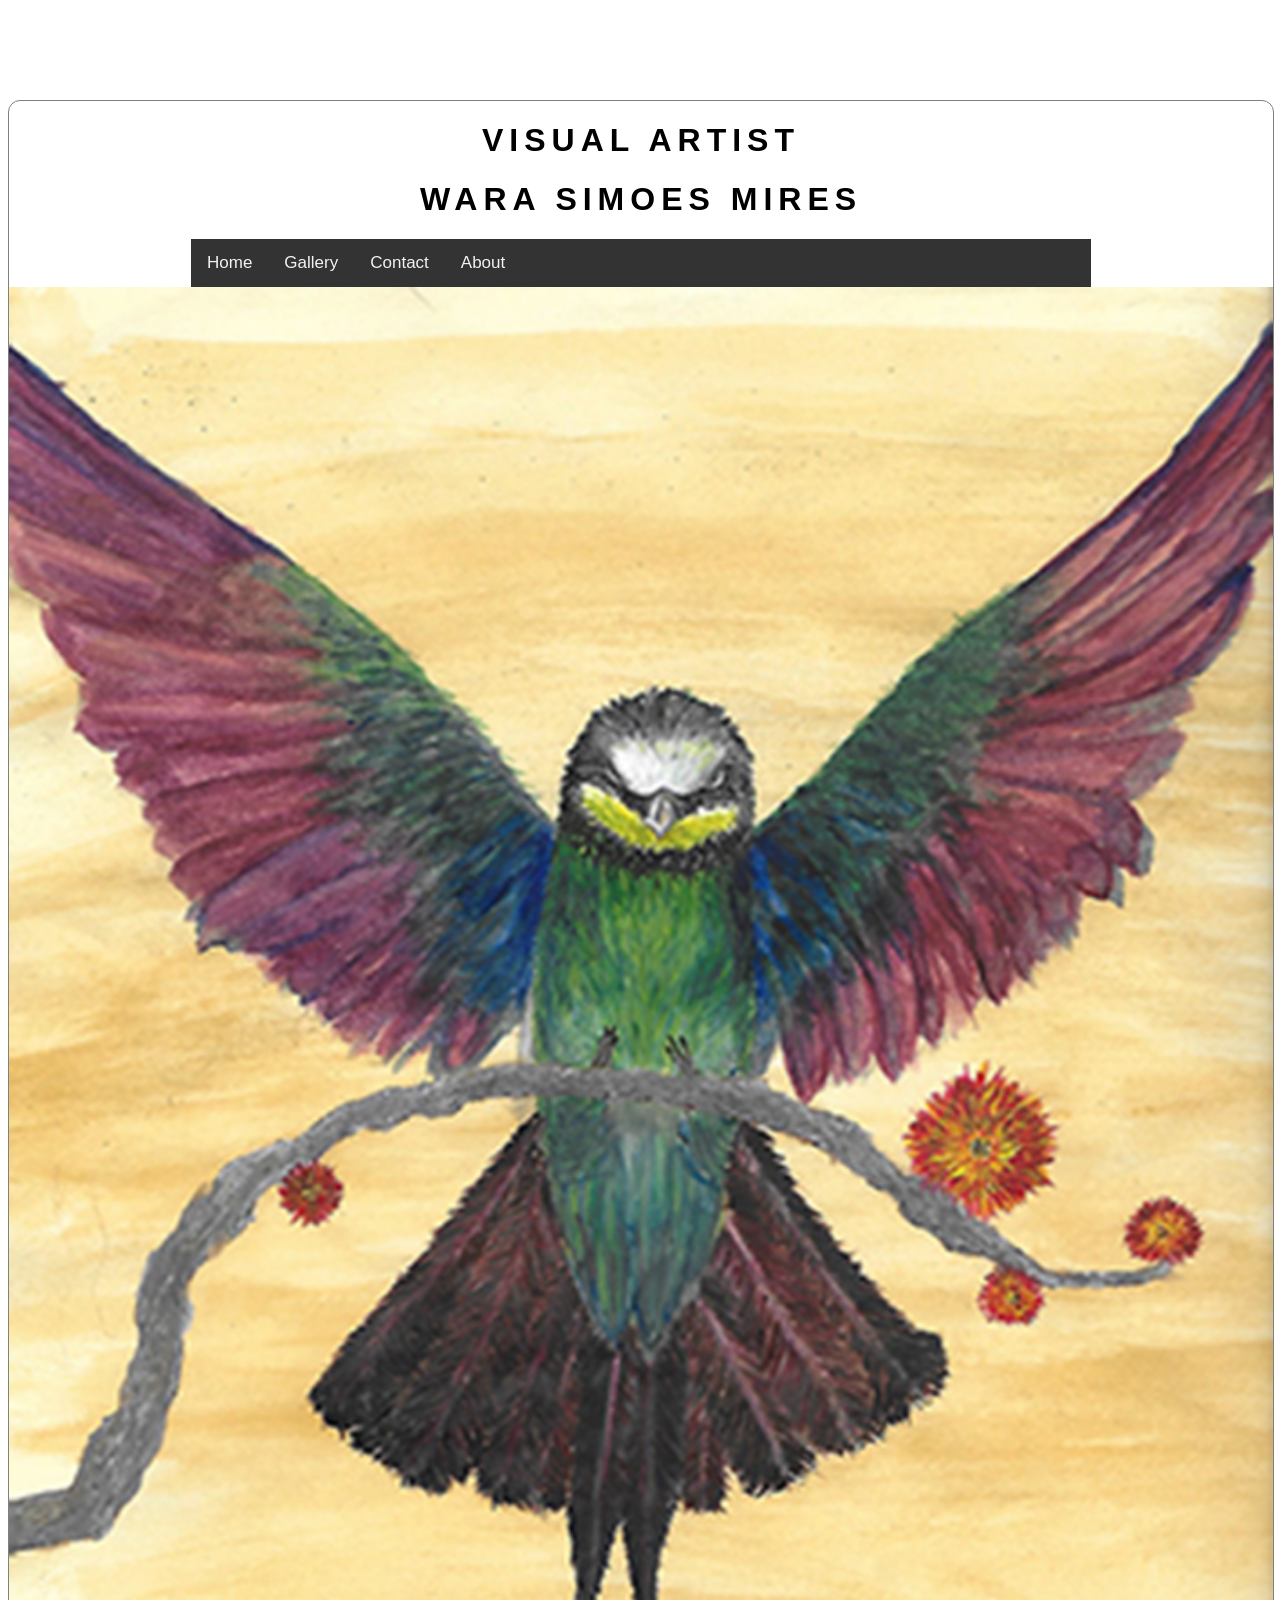
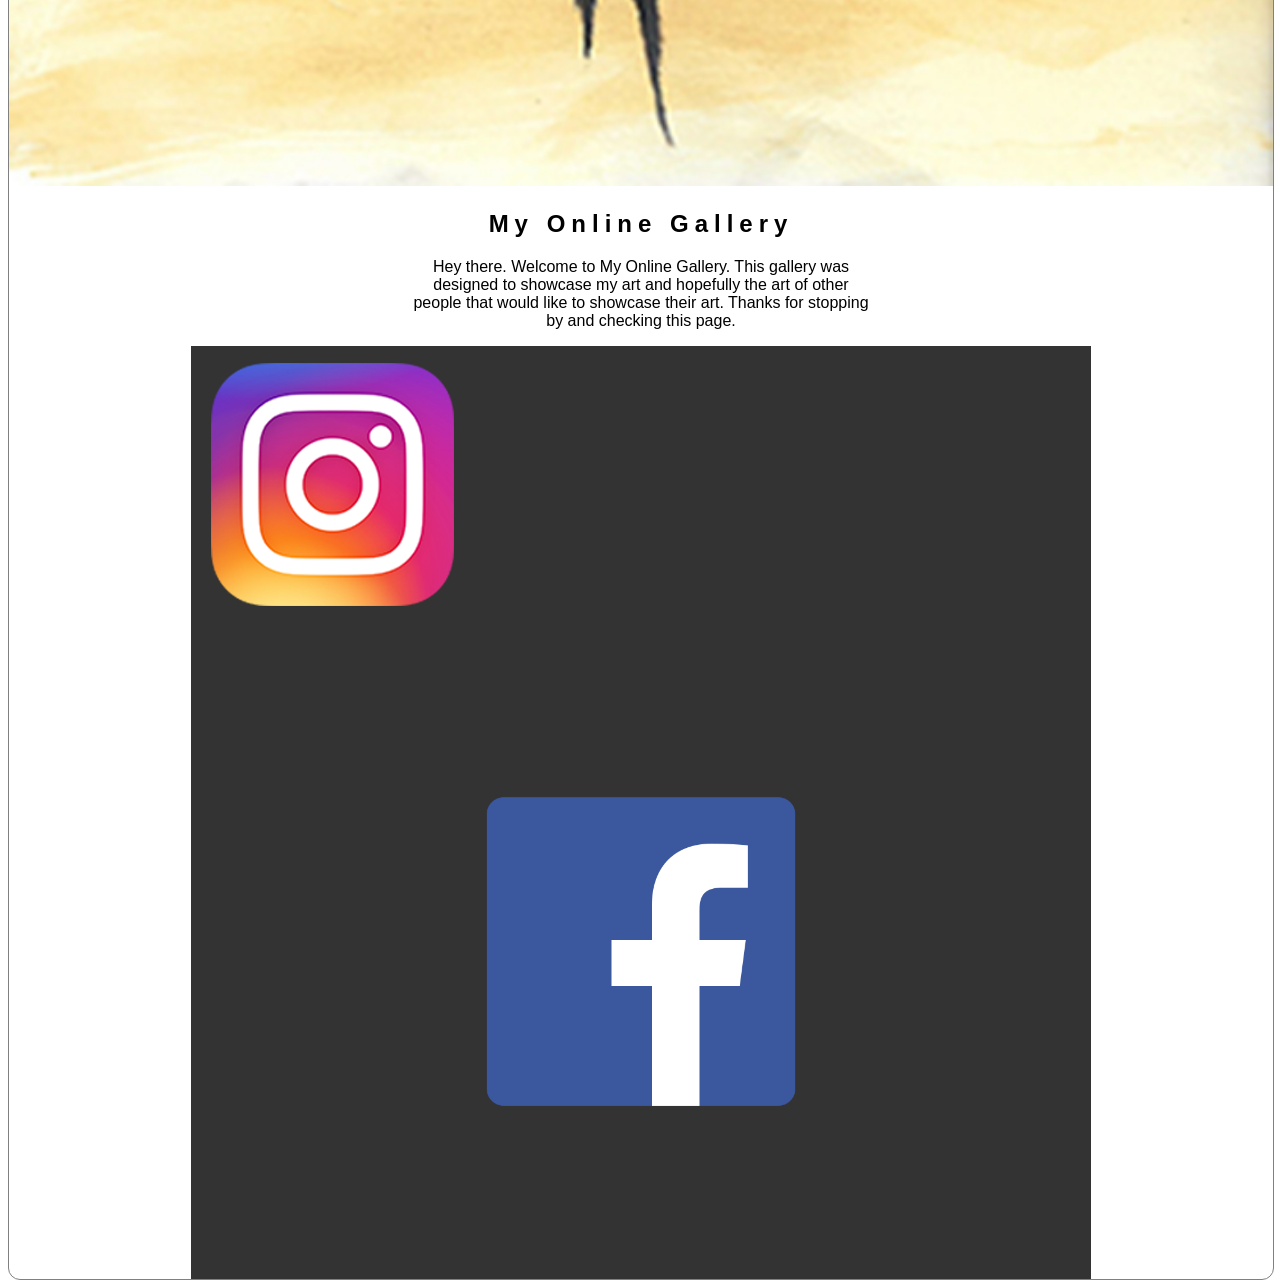
==== index.html @ 9f3450c5 "rename homepage to index" ====
<!DOCTYPE html>
<html>
<head>
  <title>Online Gallery</title>
<meta charset="UTF-8">
<meta name="viewport" content="width=device-width, initial-scale=1">
	<script src="http://code.jquery.com/jquery-3.3.1.min.js"></script>

<link rel="stylesheet" href="css/jquery.fancybox.min.css" />
<script src="js/jquery.fancybox.min.js"></script>

 
    <link rel="stylesheet" href="fancy box/css/style.css">
</head>
	<style>
body,h1 {font-family: "Raleway", Arial, sans-serif}
body{margin-top:100px}
h1 {letter-spacing: 6px}
</style>
     <body>
     
<div class="container" style="max-width:1500px" >

<header class="aling">
  <h1>VISUAL ARTIST</h1>
  <h1>WARA SIMOES MIRES</h1>

</header>

<div class="center"> 
<div class="topnav">
  <a href="homepage-index.html">Home</a>
  <a href="Galleryhtml.html">Gallery</a>
  <a href="contact.html">Contact</a>
  <a href="About.html">About</a>
</div>
	</div>  
	<div align="center"><a data-fancybox="gallery" href="fancy box/img/Scan_0004.jpg" >
             <img src='fancy box/img/Scan_0004small.jpg' alt="Bee Eater" width="25%">
        </a></div>

			  
<article class="margins" >
  <h1 class="aling">My Online Gallery</h1>
   <p class="aling">Hey there.
    Welcome to My Online Gallery. This gallery was designed to showcase my art and hopefully the art of other people that would like to showcase their art. Thanks for stopping by and checking this page.  </p>
  
</article>
<footer class="center">
<div class="topnav" >
  <a href="https://www.instagram.com/ind_art_life/">
<img src="fancy box/img/ig-logo-email.png" height="36" border="0" alt="instagram">
</a>
  	<a href="https://www.facebook.com/wara.simoes">
	<img src="fancy box/img/Facebook-logo-f.png" height="60" border="0" alt="facebook">
</a>

</div>
	</footer> 
</div>

    </body>
</html>
---- fancy box/css/style.css ----
.container{
    height:100%;
    display: block;
    margin-left: auto;
    margin-right: auto;
    width: 100%;
    border: 1px solid gray;
    border-radius: 12px;
                 }
.container{
    height:100%;
 }


.aside1{
    float: right;
    max-width: 160px;
    margin: 0;
    padding: 1em;
}

.aside2{
    list-style-type: none;
    padding: 0;
}
   
.aside3 {
    text-decoration: none;
}
 
.header{
    padding: 1em;
    color: white;
    background-color: black;
    clear: left;
    text-align: center;
}

.topnav {
    background-color: #333;
    overflow: hidden;
}


.topnav a {
    float: left;
    color: #f2f2f2;
    text-align: center;
    padding: 14px 16px;
    text-decoration: none;
    font-size: 17px;
}


.topnav a:hover {
    background-color: #ddd;
    color: black;
}


.topnav a.active {
    background-color: #4CAF50;
    color: white;
}

.center{
    display: block;
    margin-left: auto;
    margin-right: auto;
    width: 900px;
}
.images{
    width:400px;
    float:left;
    text-align: center;
    margin-left:30px;
    margin-bottom: 20px;
}
.imgsize{
    text-align: center;
}
img {
    width: 100%;
    height: auto;
}
.aling{text-align: center;}


.margins{margin-right: 400px;
         margin-left: 400px}

.floatright{float: right}

.containerform{
    width:920px;
    margin-left: auto;
    margin-right: auto;
    margin-top: 20px;
    margin-bottom: 20px;
    border:2px ;
    border-color: black;
    padding: 20px;
}

/* changing colors on same paragraph */
.font{font-family: "Raleway", Arial, sans-serif}

.color2{
    color:blue;
    letter-spacing: 2px;
    font-weight: bold;
}
/* form styles */
label{
    color:black;
    margin-right: 10px;
}
.mybtn{
    color:red;
    background-color: white;
}
.mybtn2{
    font-size: 16px;
}
.textbox{
    background-color: darkgrey;
    color:white;
    border-color:red;
}
.row{
    margin-top: 5px;
}
/* rounded corners */
.inputForm{
      border-color: #b3b3b3;
    border-style:solid;
    -webkit-border-radius: 3px;
-moz-border-radius: 3px;
border-radius: 3px;
   }

.text2{
    color:black;
    text-align: center;
    border-color:grey;
}
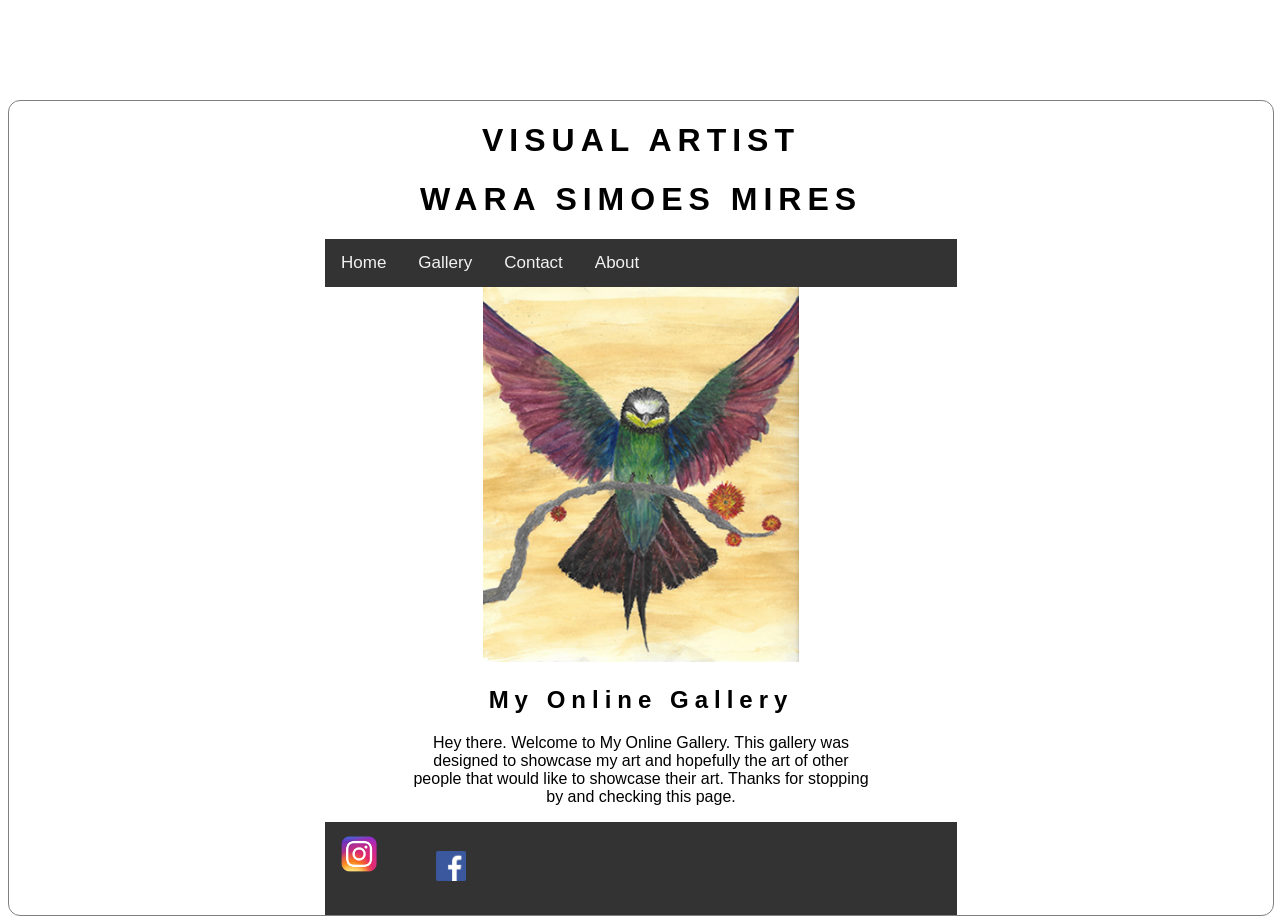
==== commit cb41e526: "finished :+1:" ====
--- a/index.html
+++ b/index.html
@@ -10,7 +10,7 @@
 <script src="js/jquery.fancybox.min.js"></script>
 
  
-    <link rel="stylesheet" href="fancy box/css/style.css">
+    <link rel="stylesheet" href="fancybox/css/style.css">
 </head>
 	<style>
 body,h1 {font-family: "Raleway", Arial, sans-serif}
@@ -29,14 +29,14 @@
 
 <div class="center"> 
 <div class="topnav">
-  <a href="homepage-index.html">Home</a>
+  <a href="index.html">Home</a>
   <a href="Galleryhtml.html">Gallery</a>
   <a href="contact.html">Contact</a>
   <a href="About.html">About</a>
 </div>
 	</div>  
-	<div align="center"><a data-fancybox="gallery" href="fancy box/img/Scan_0004.jpg" >
-             <img src='fancy box/img/Scan_0004small.jpg' alt="Bee Eater" width="25%">
+	<div align="center"><a data-fancybox="gallery" href="fancybox/img/Scan_0004.jpg" >
+             <img src='fancybox/img/Scan_0004small.jpg' alt="Bee Eater" width="25%">
         </a></div>
 
 			  
@@ -49,10 +49,10 @@
 <footer class="center">
 <div class="topnav" >
   <a href="https://www.instagram.com/ind_art_life/">
-<img src="fancy box/img/ig-logo-email.png" height="36" border="0" alt="instagram">
+<img src="fancybox/img/ig-logo-email.png" height="36" border="0" alt="instagram">
 </a>
   	<a href="https://www.facebook.com/wara.simoes">
-	<img src="fancy box/img/Facebook-logo-f.png" height="60" border="0" alt="facebook">
+	<img src="fancybox/img/Facebook-logo-f.png" height="60" border="0" alt="facebook">
 </a>
 
 </div>
--- a/fancybox/css/style.css
+++ b/fancybox/css/style.css
@@ -0,0 +1,134 @@
+.container{
+    height:100%;
+    display: block;
+    margin-left: auto;
+    margin-right: auto;
+    width: 100%;
+    border: 1px solid gray;
+    border-radius: 12px;
+                 }
+.container{
+    height:100%;
+ }
+
+
+.aside1{
+    float: right;
+    max-width: 160px;
+    margin: 0;
+    padding: 1em;
+}
+
+.aside2{
+    list-style-type: none;
+    padding: 0;
+}
+   
+.aside3 {
+    text-decoration: none;
+}
+ 
+.header{
+    padding: 1em;
+    color: white;
+    background-color: black;
+    clear: left;
+    text-align: center;
+}
+
+.topnav {
+    background-color: #333;
+    overflow: hidden;
+}
+
+
+.topnav a {
+    float: left;
+    color: #f2f2f2;
+    text-align: center;
+    padding: 14px 16px;
+    text-decoration: none;
+    font-size: 17px;
+}
+
+
+.topnav a:hover {
+    background-color: #ddd;
+    color: black;
+}
+
+
+.topnav a.active {
+    background-color: #4CAF50;
+    color: white;
+}
+
+.center{
+    display: block;
+    margin-left: auto;
+    margin-right: auto;
+    width: 50%;
+}
+
+.aling{text-align: center;}
+
+
+.margins{margin-right: 400px;
+         margin-left: 400px}
+
+.floatright{float: right}
+
+.containerform{
+    width:920px;
+    margin-left: auto;
+    margin-right: auto;
+    margin-top: 20px;
+    margin-bottom: 20px;
+    border:2px ;
+    border-color: black;
+    padding: 20px;
+    
+}
+
+/* changing colors on same paragraph */
+.font{font-family: "Raleway", Arial, sans-serif}
+
+.color2{
+    color:blue;
+    letter-spacing: 2px;
+    font-weight: bold;
+}
+/* form styles */
+label{
+    color:black;
+    margin-right: 10px;
+}
+.mybtn{
+    color:red;
+    background-color: white;
+}
+.mybtn2{
+    font-size: 16px;
+}
+.textbox{
+    background-color: darkgrey;
+    color:white;
+    border-color:red;
+}
+.row{
+    margin-top: 5px;
+}
+/* rounded corners */
+.inputForm{
+      border-color: #b3b3b3;
+    border-style:solid;
+    -webkit-border-radius: 3px;
+-moz-border-radius: 3px;
+border-radius: 3px;
+   }
+
+.text2{
+    color:black;
+    text-align: center;
+    border-color:grey;
+}
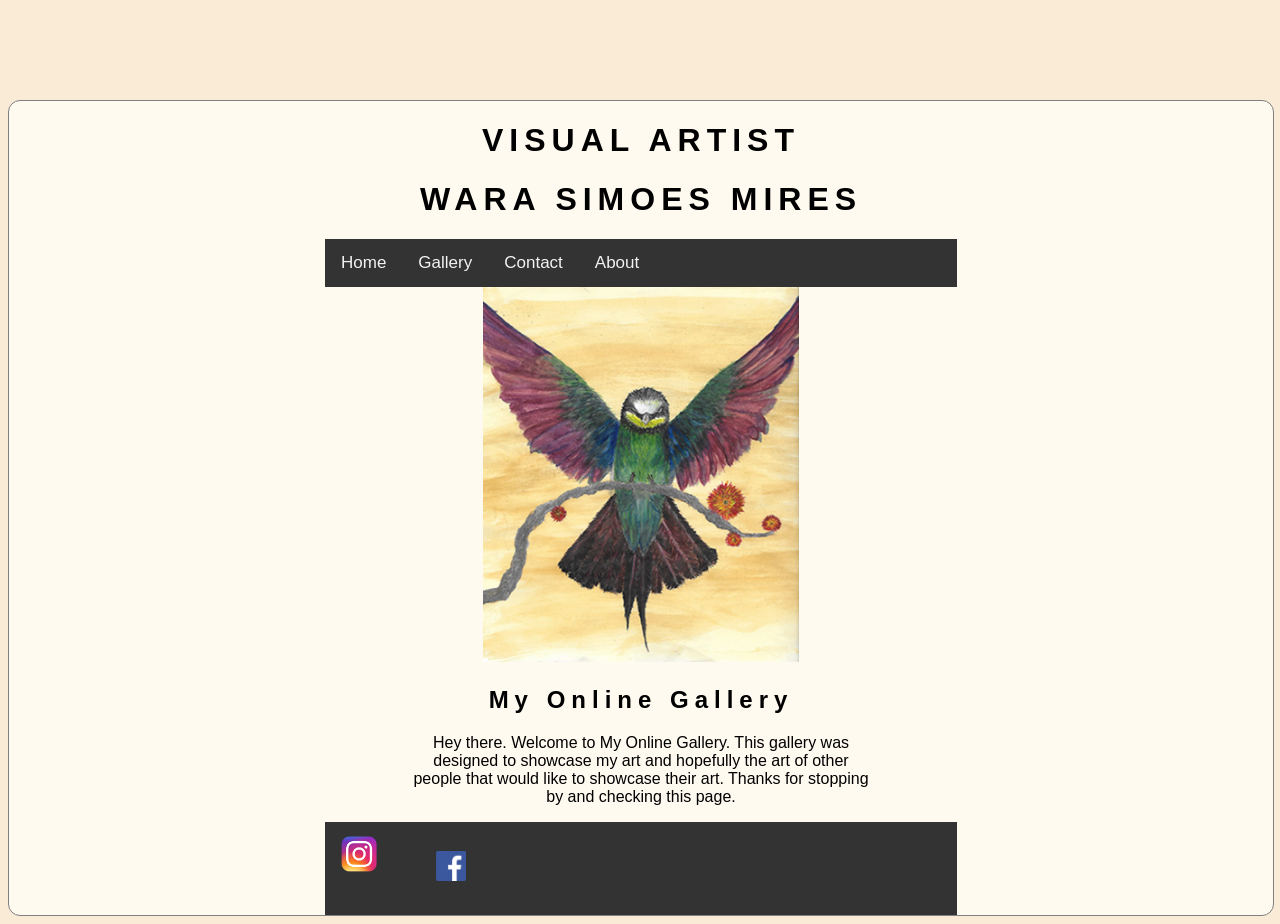
==== commit 8cf6d7f7: "changed background colors" ====
--- a/index.html
+++ b/index.html
@@ -17,7 +17,7 @@
 body{margin-top:100px}
 h1 {letter-spacing: 6px}
 </style>
-     <body>
+     <body class="body">
      
 <div class="container" style="max-width:1500px" >
 
--- a/fancybox/css/style.css
+++ b/fancybox/css/style.css
@@ -1,3 +1,5 @@
+
+.body{ background-color: antiquewhite;}
 .container{
     height:100%;
     display: block;
@@ -6,6 +8,7 @@
     width: 100%;
     border: 1px solid gray;
     border-radius: 12px;
+    background-color:floralwhite;
                  }
 .container{
     height:100%;
@@ -118,6 +121,8 @@
 .row{
     margin-top: 5px;
 }
+ 
+.buttons{border-radius: 8px;}
 /* rounded corners */
 .inputForm{
       border-color: #b3b3b3;
